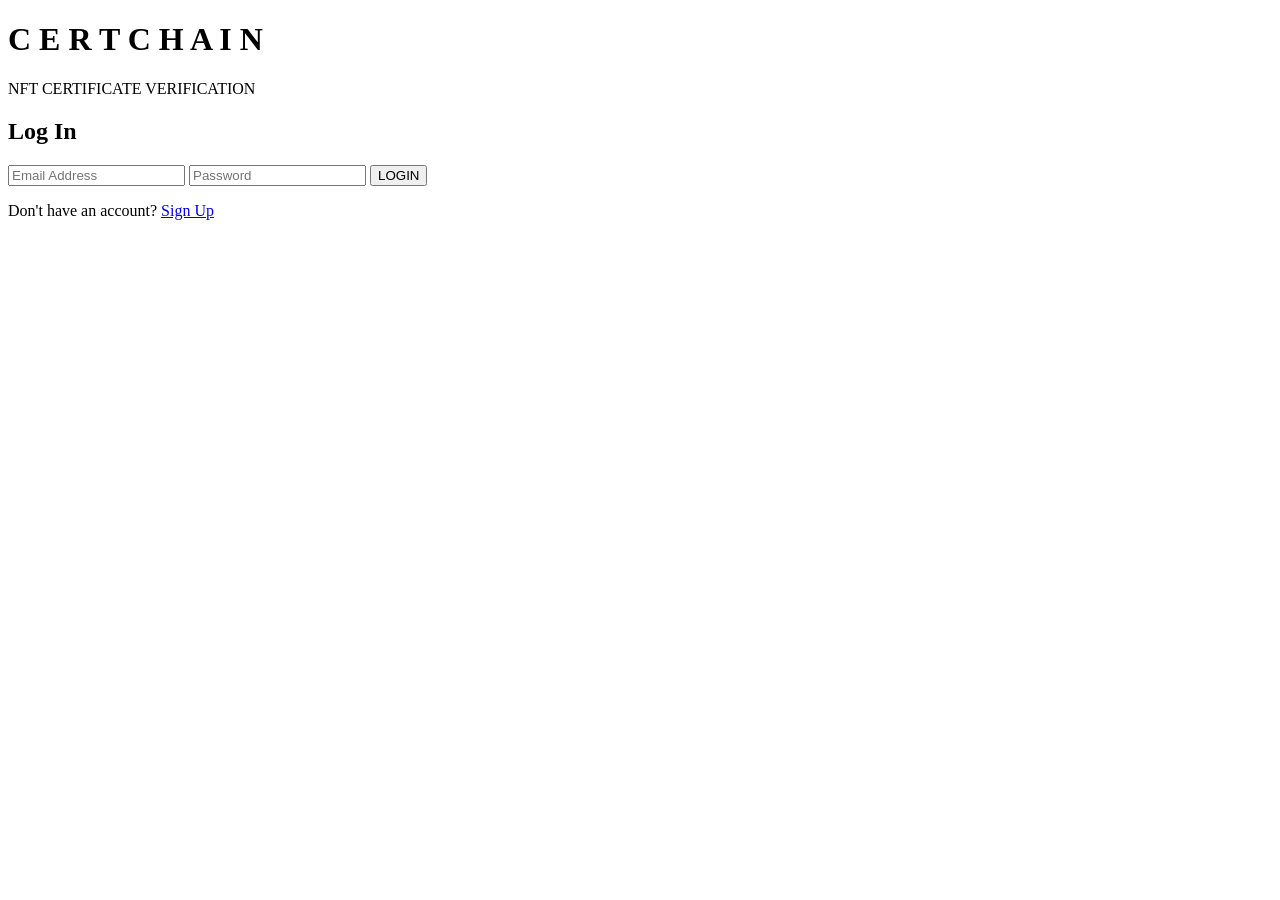
==== login.html @ 4d48401b "Add files via upload" ====
<!DOCTYPE html>
<html lang="en">

<head>

<meta charset="UTF-8">
<title>CertChain Login</title>

<link rel="stylesheet" href="login.css">

</head>

<body>

<div class="login-container">

<h1 class="title">
<span class="c1">C</span>
<span class="c1">E</span>
<span class="c1">R</span>
<span class="c1">T</span>
<span class="c2">C</span>
<span class="c2">H</span>
<span class="c2">A</span>
<span class="c2">I</span>
<span class="c2">N</span>
</h1>

<p class="subtitle">NFT CERTIFICATE VERIFICATION</p>

<div class="login-box">

<h2>Log In</h2>

<form id="loginForm">

<input type="email" placeholder="Email Address" required>

<input type="password" placeholder="Password" required>

<button type="submit">LOGIN</button>

</form>

<p class="signup">
Don't have an account? <a href="user.html">Sign Up</a>
</p>

</div>

</div>

<script src="login.js"></script>

</body>
</html>
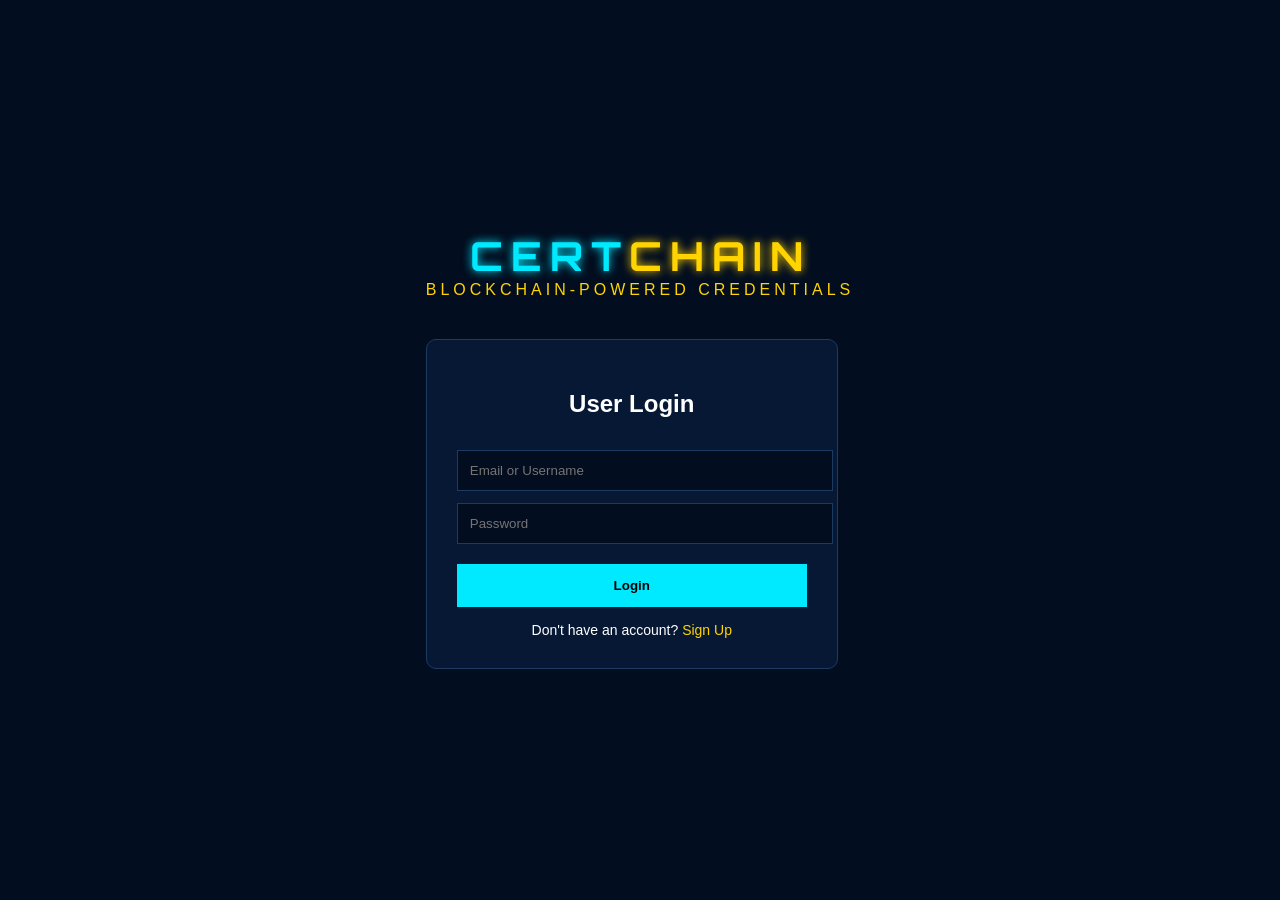
==== commit e1177165: "Add files via upload" ====
--- a/login.html
+++ b/login.html
@@ -1,56 +1,46 @@
 <!DOCTYPE html>
 <html lang="en">
+<head>
+    <meta charset="UTF-8">
+    <meta name="viewport" content="width=device-width, initial-scale=1.0">
+    <title>CertChain - Login</title>
+    <link rel="stylesheet" href="login.css">
+    <link href="https://fonts.googleapis.com/css2?family=Orbitron:wght@700&display=swap" rel="stylesheet">
+</head>
+<body>
+    <div class="login-container">
+        <div class="title">
+            <span class="c1">CERT</span><span class="c2">CHAIN</span>
+        </div>
+        <div class="subtitle">
+            BLOCKCHAIN-POWERED CREDENTIALS
+        </div>
+        <div class="login-box">
+            <h2>User Login</h2>
+            <form id="loginForm">
+                <input type="text" placeholder="Email or Username" required>
+                <input type="password" placeholder="Password" required>
+                <button type="submit">Login</button>
+            </form>
+            <div class="signup">
+                Don't have an account? <a href="user.html">Sign Up</a>
+            </div>
+        </div>
+    </div>
 
-<head>
+    <script>
+        document.getElementById('loginForm').addEventListener('submit', function(event) {
+            event.preventDefault();
 
-<meta charset="UTF-8">
-<title>CertChain Login</title>
+            const emailInput = document.querySelector('#loginForm input[type="text"]');
+            const userEmail = emailInput.value;
 
-<link rel="stylesheet" href="login.css">
+            // In a real app, you'd verify credentials. Here, we'll just store
+            // the user's email to be displayed on the dashboard.
+            localStorage.setItem('certchainUser', JSON.stringify({ email: userEmail }));
 
-</head>
-
-<body>
-
-<div class="login-container">
-
-<h1 class="title">
-<span class="c1">C</span>
-<span class="c1">E</span>
-<span class="c1">R</span>
-<span class="c1">T</span>
-<span class="c2">C</span>
-<span class="c2">H</span>
-<span class="c2">A</span>
-<span class="c2">I</span>
-<span class="c2">N</span>
-</h1>
-
-<p class="subtitle">NFT CERTIFICATE VERIFICATION</p>
-
-<div class="login-box">
-
-<h2>Log In</h2>
-
-<form id="loginForm">
-
-<input type="email" placeholder="Email Address" required>
-
-<input type="password" placeholder="Password" required>
-
-<button type="submit">LOGIN</button>
-
-</form>
-
-<p class="signup">
-Don't have an account? <a href="user.html">Sign Up</a>
-</p>
-
-</div>
-
-</div>
-
-<script src="login.js"></script>
-
+            window.location.href = 'certchain-dashboard.html';
+        });
+    </script>
 </body>
 </html>
--- a/login.css
+++ b/login.css
@@ -0,0 +1,115 @@
+body{
+
+margin:0;
+font-family:Arial, Helvetica, sans-serif;
+background:#020d1f;
+color:white;
+
+display:flex;
+justify-content:center;
+align-items:center;
+
+height:100vh;
+
+}
+
+.login-container{
+
+text-align:center;
+
+}
+
+.title{
+
+font-family: 'Orbitron', sans-serif;
+font-size:40px;
+letter-spacing:8px;
+font-weight:700;
+
+}
+
+.c1{
+color:#00eaff;
+text-shadow:0 0 10px #00eaff;
+}
+
+.c2{
+color:#ffd400;
+text-shadow:0 0 10px #ffd400;
+}
+
+.subtitle{
+
+color:#ffd400;
+letter-spacing:4px;
+margin-bottom:40px;
+
+}
+
+.login-box{
+
+width:350px;
+padding:30px;
+
+border:1px solid #1b3b63;
+border-radius:10px;
+
+background:#061833;
+
+}
+
+.login-box h2{
+
+margin-bottom:20px;
+
+}
+
+input{
+
+width:100%;
+padding:12px;
+
+margin-top:12px;
+
+background:#020d1f;
+border:1px solid #1b3b63;
+
+color:white;
+
+}
+
+button{
+
+width:100%;
+padding:14px;
+
+margin-top:20px;
+
+background:#00eaff;
+
+border:none;
+font-weight:bold;
+
+cursor:pointer;
+
+}
+
+button:hover{
+
+background:#00c9d8;
+
+}
+
+.signup{
+
+margin-top:15px;
+font-size:14px;
+
+}
+
+.signup a{
+
+color:#ffd400;
+text-decoration:none;
+
+}
